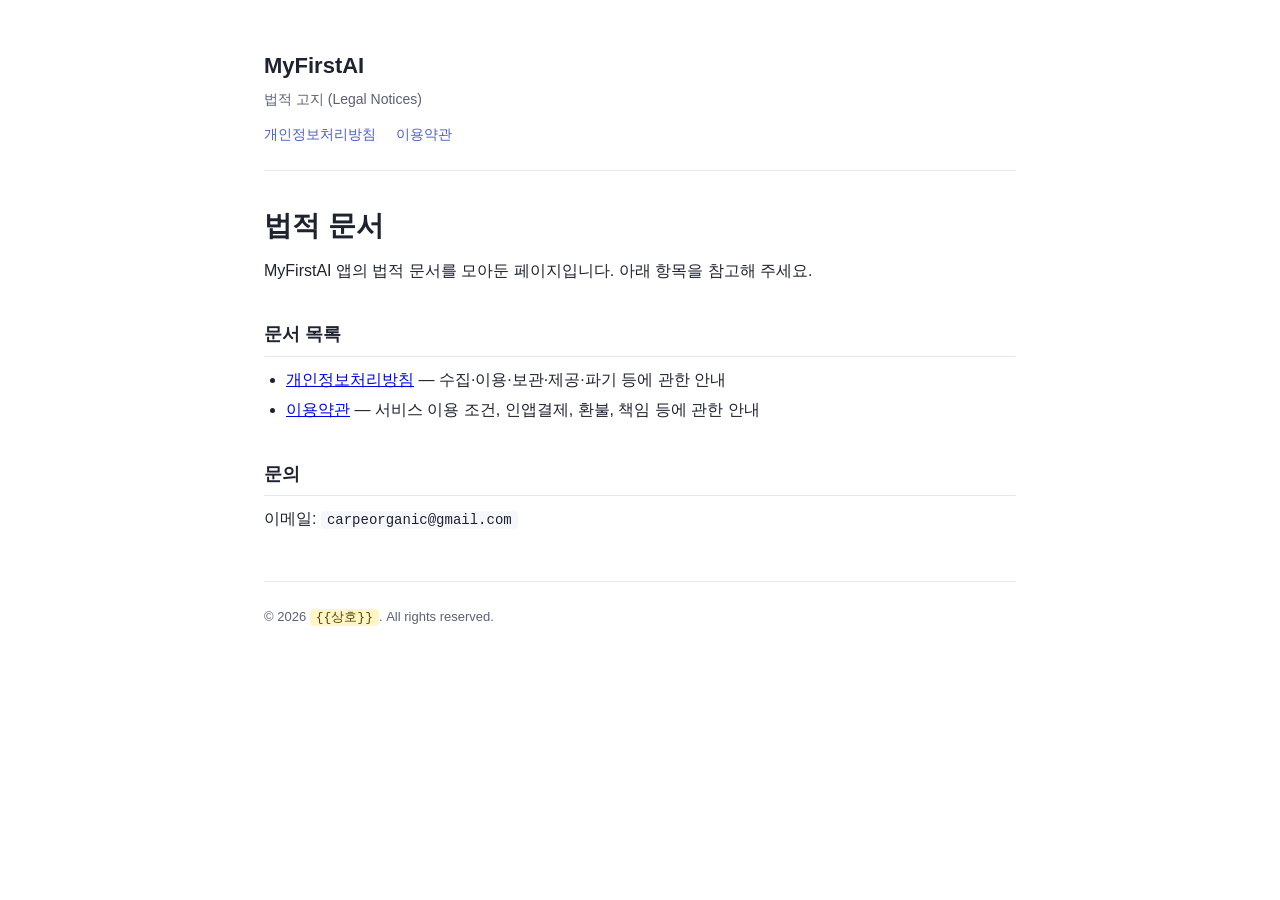
==== index.html @ 441e2dc5 "Initial legal docs (privacy policy + terms of service)" ====
<!doctype html>
<html lang="ko">
<head>
<meta charset="utf-8">
<title>MyFirstAI — 법적 고지</title>
<meta name="viewport" content="width=device-width, initial-scale=1">
<meta name="robots" content="index, follow">
<link rel="stylesheet" href="style.css">
</head>
<body>
<div class="wrap">
    <header class="site">
        <h1>MyFirstAI</h1>
        <div class="sub">법적 고지 (Legal Notices)</div>
        <nav class="top">
            <a href="privacy.html">개인정보처리방침</a>
            <a href="terms.html">이용약관</a>
        </nav>
    </header>

    <h1 class="doc">법적 문서</h1>
    <p>MyFirstAI 앱의 법적 문서를 모아둔 페이지입니다. 아래 항목을 참고해 주세요.</p>

    <h2>문서 목록</h2>
    <ul>
        <li><a href="privacy.html">개인정보처리방침</a> — 수집·이용·보관·제공·파기 등에 관한 안내</li>
        <li><a href="terms.html">이용약관</a> — 서비스 이용 조건, 인앱결제, 환불, 책임 등에 관한 안내</li>
    </ul>

    <h2>문의</h2>
    <p>이메일: <code>carpeorganic@gmail.com</code></p>

    <footer class="site">
        © <span id="year"></span> <span class="placeholder">{{상호}}</span>. All rights reserved.
        <script>document.getElementById('year').textContent = new Date().getFullYear();</script>
    </footer>
</div>
</body>
</html>
---- style.css ----
:root {
    --bg: #ffffff;
    --fg: #1f2330;
    --muted: #5b6075;
    --accent: #4a5fc1;
    --border: #e5e7f0;
    --code-bg: #f6f7fb;
}
* { box-sizing: border-box; }
html, body {
    margin: 0;
    padding: 0;
    background: var(--bg);
    color: var(--fg);
    font-family: -apple-system, BlinkMacSystemFont, "Segoe UI", "Apple SD Gothic Neo",
                 "Malgun Gothic", "Helvetica Neue", Arial, sans-serif;
    line-height: 1.65;
    font-size: 16px;
}
.wrap {
    max-width: 800px;
    margin: 0 auto;
    padding: 48px 24px 80px;
}
header.site {
    border-bottom: 1px solid var(--border);
    padding-bottom: 24px;
    margin-bottom: 32px;
}
header.site h1 {
    margin: 0 0 4px;
    font-size: 22px;
    font-weight: 700;
}
header.site .sub {
    color: var(--muted);
    font-size: 14px;
}
nav.top {
    margin-top: 12px;
    font-size: 14px;
}
nav.top a {
    color: var(--accent);
    margin-right: 16px;
    text-decoration: none;
}
nav.top a:hover { text-decoration: underline; }
h1.doc { font-size: 28px; margin: 0 0 8px; }
.meta {
    color: var(--muted);
    font-size: 14px;
    margin-bottom: 32px;
}
h2 {
    font-size: 18px;
    margin-top: 36px;
    margin-bottom: 10px;
    padding-bottom: 6px;
    border-bottom: 1px solid var(--border);
}
h3 {
    font-size: 16px;
    margin-top: 22px;
    margin-bottom: 6px;
}
p, ul, ol { margin: 8px 0 12px; }
ul, ol { padding-left: 22px; }
li { margin: 4px 0; }
table {
    width: 100%;
    border-collapse: collapse;
    margin: 12px 0;
    font-size: 14px;
}
th, td {
    border: 1px solid var(--border);
    padding: 8px 12px;
    text-align: left;
    vertical-align: top;
}
th { background: var(--code-bg); font-weight: 600; }
code {
    background: var(--code-bg);
    padding: 1px 6px;
    border-radius: 4px;
    font-size: 14px;
    font-family: "SFMono-Regular", Consolas, "Liberation Mono", monospace;
}
.placeholder {
    background: #fff6c8;
    padding: 1px 6px;
    border-radius: 4px;
    font-family: "SFMono-Regular", Consolas, "Liberation Mono", monospace;
    font-size: 13px;
    color: #5a4400;
}
footer.site {
    margin-top: 48px;
    padding-top: 24px;
    border-top: 1px solid var(--border);
    color: var(--muted);
    font-size: 13px;
}
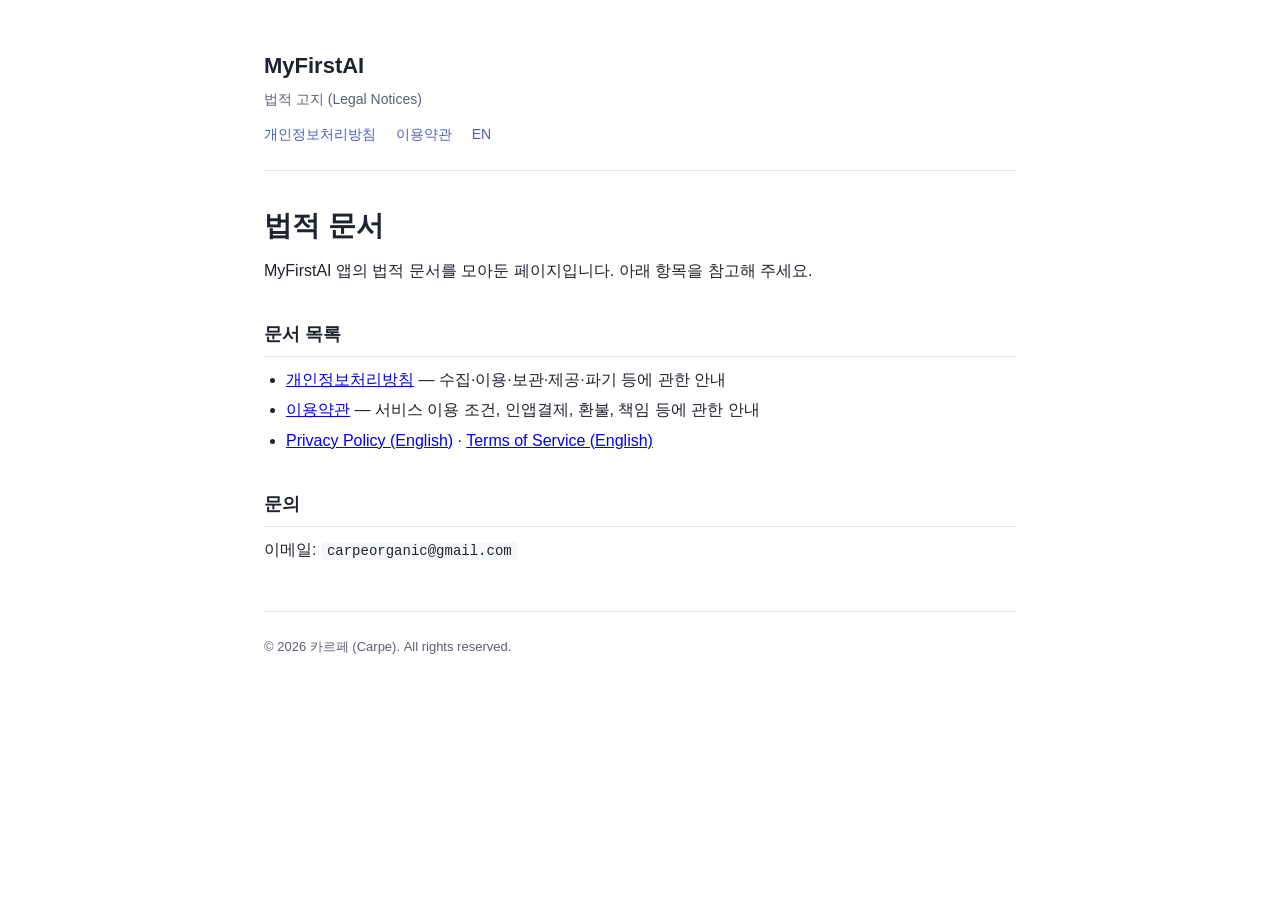
==== commit d7350a62: "Fill business info, add English legal docs - Fill company/rep/biz-no/address + AI providers + effect" ====
--- a/index.html
+++ b/index.html
@@ -15,6 +15,7 @@
         <nav class="top">
             <a href="privacy.html">개인정보처리방침</a>
             <a href="terms.html">이용약관</a>
+            <a href="privacy-en.html">EN</a>
         </nav>
     </header>
 
@@ -25,13 +26,14 @@
     <ul>
         <li><a href="privacy.html">개인정보처리방침</a> — 수집·이용·보관·제공·파기 등에 관한 안내</li>
         <li><a href="terms.html">이용약관</a> — 서비스 이용 조건, 인앱결제, 환불, 책임 등에 관한 안내</li>
+        <li><a href="privacy-en.html">Privacy Policy (English)</a> · <a href="terms-en.html">Terms of Service (English)</a></li>
     </ul>
 
     <h2>문의</h2>
     <p>이메일: <code>carpeorganic@gmail.com</code></p>
 
     <footer class="site">
-        © <span id="year"></span> <span class="placeholder">{{상호}}</span>. All rights reserved.
+        © <span id="year"></span> 카르페 (Carpe). All rights reserved.
         <script>document.getElementById('year').textContent = new Date().getFullYear();</script>
     </footer>
 </div>
